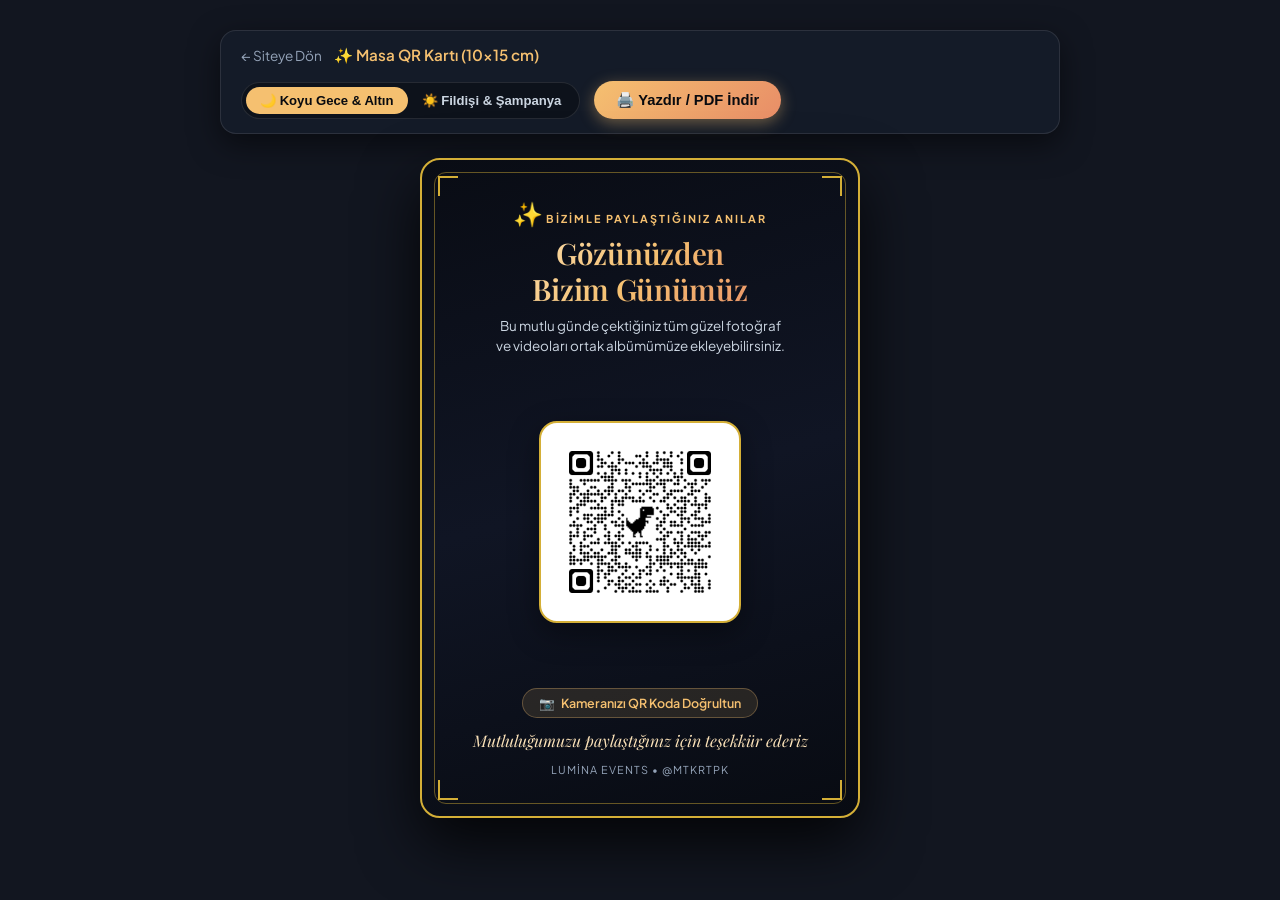
==== frontend/table_card.html @ 3c3db8ea "feat: Yüklenen QR kod için lüks masa kartı tasarımı (Koyu ve Açık temalı, yazdırılabilir)" ====
<!DOCTYPE html>
<html lang="tr">
<head>
  <meta charset="UTF-8">
  <meta name="viewport" content="width=device-width, initial-scale=1.0">
  <title>Masa QR Kartı Tasarımı | Lumina Events</title>
  
  <!-- Google Fonts: Playfair Display & Plus Jakarta Sans -->
  <link rel="preconnect" href="https://fonts.googleapis.com">
  <link rel="preconnect" href="https://fonts.gstatic.com" crossorigin>
  <link href="https://fonts.googleapis.com/css2?family=Playfair+Display:ital,wght@0,500;0,600;0,700;1,400;1,600&family=Plus+Jakarta+Sans:wght@400;500;600;700&display=swap" rel="stylesheet">
  
  <style>
    :root {
      --bg-dark: #080a0f;
      --gold-primary: #d4af37;
      --gold-light: #f5c070;
      --gold-border: rgba(212, 175, 55, 0.45);
      --font-serif: 'Playfair Display', Georgia, serif;
      --font-sans: 'Plus Jakarta Sans', -apple-system, sans-serif;
    }

    * {
      box-sizing: border-box;
      margin: 0;
      padding: 0;
    }

    body {
      background-color: #121620;
      color: #fdfbf7;
      font-family: var(--font-sans);
      min-height: 100vh;
      display: flex;
      flex-direction: column;
      align-items: center;
      padding: 30px 16px;
    }

    /* Üst Kontrol Barı (Baskıda Gizlenir) */
    .toolbar {
      display: flex;
      align-items: center;
      justify-content: space-between;
      width: 100%;
      max-width: 840px;
      margin-bottom: 24px;
      gap: 16px;
      flex-wrap: wrap;
      background: rgba(22, 28, 42, 0.9);
      padding: 14px 20px;
      border-radius: 16px;
      border: 1px solid rgba(255, 255, 255, 0.1);
      box-shadow: 0 10px 30px rgba(0, 0, 0, 0.5);
    }

    .toolbar-left {
      display: flex;
      align-items: center;
      gap: 12px;
    }

    .toolbar-title {
      font-size: 0.95rem;
      font-weight: 600;
      color: var(--gold-light);
    }

    .theme-toggle-group {
      display: flex;
      background: rgba(0, 0, 0, 0.3);
      padding: 4px;
      border-radius: 50px;
      border: 1px solid rgba(255, 255, 255, 0.1);
    }

    .theme-btn {
      background: transparent;
      border: none;
      color: #cbd5e1;
      padding: 6px 14px;
      border-radius: 50px;
      font-size: 0.82rem;
      font-weight: 600;
      cursor: pointer;
      transition: all 0.2s;
    }

    .theme-btn.active {
      background: var(--gold-light);
      color: #080a0f;
    }

    .btn-print {
      display: inline-flex;
      align-items: center;
      gap: 8px;
      background: linear-gradient(135deg, #f5c070 0%, #e88d67 100%);
      color: #080a0f;
      border: none;
      padding: 10px 22px;
      border-radius: 50px;
      font-size: 0.92rem;
      font-weight: 700;
      cursor: pointer;
      box-shadow: 0 4px 15px rgba(245, 192, 112, 0.4);
      transition: transform 0.2s;
    }

    .btn-print:hover {
      transform: translateY(-2px);
    }

    .btn-back {
      color: #94a3b8;
      text-decoration: none;
      font-size: 0.85rem;
      display: inline-flex;
      align-items: center;
      gap: 6px;
    }

    .btn-back:hover {
      color: #fff;
    }

    /* ==========================================================================
       Masa Kartı Alanı (10x15 cm / A6 Orantılı)
       ========================================================================== */
    .card-container {
      width: 100%;
      max-width: 440px;
      aspect-ratio: 10 / 15;
      position: relative;
      border-radius: 20px;
      overflow: hidden;
      box-shadow: 0 25px 60px rgba(0, 0, 0, 0.8);
      transition: all 0.3s ease;
    }

    /* Koyu Lüks Tema (Varsayılan) */
    .card-theme-dark {
      background: linear-gradient(165deg, #090c14 0%, #101524 50%, #080b12 100%);
      color: #fdfbf7;
      border: 2px solid var(--gold-primary);
    }

    /* Açık Fildişi & Şampanya Tema */
    .card-theme-light {
      background: linear-gradient(165deg, #fbf9f4 0%, #f4eee1 50%, #faf6ee 100%);
      color: #1a1e28;
      border: 2px solid #c59b27;
      box-shadow: 0 20px 50px rgba(0, 0, 0, 0.25);
    }

    .card-inner {
      position: relative;
      width: 100%;
      height: 100%;
      padding: 38px 28px;
      display: flex;
      flex-direction: column;
      align-items: center;
      justify-content: space-between;
      text-align: center;
    }

    /* Çift Kenarlık & Köşe Desenleri */
    .card-border-frame {
      position: absolute;
      inset: 12px;
      border: 1px solid var(--gold-border);
      border-radius: 12px;
      pointer-events: none;
    }

    .corner-decor {
      position: absolute;
      width: 20px;
      height: 20px;
      border-color: var(--gold-primary);
      border-style: solid;
      pointer-events: none;
    }
    .corner-tl { top: 16px; left: 16px; border-width: 2px 0 0 2px; }
    .corner-tr { top: 16px; right: 16px; border-width: 2px 2px 0 0; }
    .corner-bl { bottom: 16px; left: 16px; border-width: 0 0 2px 2px; }
    .corner-br { bottom: 16px; right: 16px; border-width: 0 2px 2px 0; }

    /* Kart Üst Başlık */
    .card-header {
      position: relative;
      z-index: 2;
    }

    .card-sparkle {
      font-size: 1.5rem;
      margin-bottom: 6px;
      display: inline-block;
    }

    .card-badge {
      display: inline-block;
      font-size: 0.68rem;
      letter-spacing: 2px;
      text-transform: uppercase;
      font-weight: 700;
      color: var(--gold-light);
      margin-bottom: 8px;
    }
    .card-theme-light .card-badge {
      color: #966f1e;
    }

    .card-title {
      font-family: var(--font-serif);
      font-size: 1.85rem;
      font-weight: 600;
      line-height: 1.2;
      letter-spacing: -0.3px;
      margin-bottom: 10px;
    }

    .card-theme-dark .card-title {
      background: linear-gradient(135deg, #fae1b8 0%, #f5c070 50%, #e88d67 100%);
      -webkit-background-clip: text;
      -webkit-text-fill-color: transparent;
    }
    .card-theme-light .card-title {
      color: #1a1e28;
    }

    .card-subtitle {
      font-size: 0.84rem;
      line-height: 1.5;
      max-width: 290px;
      margin: 0 auto;
      color: #cbd5e1;
    }
    .card-theme-light .card-subtitle {
      color: #555d6e;
    }

    /* QR Kod Alanı */
    .card-qr-wrapper {
      position: relative;
      background: #ffffff;
      padding: 14px;
      border-radius: 18px;
      border: 2px solid var(--gold-primary);
      box-shadow: 0 10px 30px rgba(0, 0, 0, 0.4);
      margin: 12px 0;
    }

    .card-theme-light .card-qr-wrapper {
      border-color: #c59b27;
      box-shadow: 0 8px 25px rgba(197, 155, 39, 0.25);
    }

    .card-qr-img {
      width: 170px;
      height: 170px;
      display: block;
      object-fit: contain;
    }

    /* Kart Alt Bilgi */
    .card-footer {
      position: relative;
      z-index: 2;
    }

    .scan-cta {
      display: inline-flex;
      align-items: center;
      gap: 6px;
      background: rgba(245, 192, 112, 0.12);
      border: 1px solid rgba(245, 192, 112, 0.3);
      padding: 6px 16px;
      border-radius: 50px;
      font-size: 0.78rem;
      font-weight: 600;
      color: var(--gold-light);
      margin-bottom: 12px;
    }
    .card-theme-light .scan-cta {
      background: rgba(197, 155, 39, 0.1);
      border-color: rgba(197, 155, 39, 0.35);
      color: #855f14;
    }

    .thanks-text {
      font-family: var(--font-serif);
      font-style: italic;
      font-size: 1rem;
      margin-bottom: 6px;
      color: #fae1b8;
    }
    .card-theme-light .thanks-text {
      color: #2b3140;
    }

    .brand-tag {
      font-size: 0.68rem;
      letter-spacing: 1px;
      text-transform: uppercase;
      color: #94a3b8;
    }
    .card-theme-light .brand-tag {
      color: #717d96;
    }

    /* ==========================================================================
       Yazdırma Ayarları (@media print)
       ========================================================================== */
    @media print {
      body {
        background: transparent !important;
        padding: 0 !important;
      }
      .toolbar {
        display: none !important;
      }
      .card-container {
        box-shadow: none !important;
        width: 10cm !important;
        height: 15cm !important;
        border-radius: 0 !important;
        page-break-inside: avoid;
      }
    }
  </style>
</head>
<body>

  <!-- Üst Araç Çubuğu (Yazdırma ve Tema Değiştirme) -->
  <div class="toolbar">
    <div class="toolbar-left">
      <a href="/" class="btn-back">← Siteye Dön</a>
      <span class="toolbar-title">✨ Masa QR Kartı (10x15 cm)</span>
    </div>
    <div style="display: flex; align-items: center; gap: 14px;">
      <div class="theme-toggle-group">
        <button type="button" class="theme-btn active" id="btnThemeDark">🌙 Koyu Gece & Altın</button>
        <button type="button" class="theme-btn" id="btnThemeLight">☀️ Fildişi & Şampanya</button>
      </div>
      <button type="button" class="btn-print" onclick="window.print()">
        🖨️ Yazdır / PDF İndir
      </button>
    </div>
  </div>

  <!-- Masa Kartı -->
  <div class="card-container card-theme-dark" id="cardContainer">
    <div class="card-inner">
      <div class="card-border-frame"></div>
      <div class="corner-decor corner-tl"></div>
      <div class="corner-decor corner-tr"></div>
      <div class="corner-decor corner-bl"></div>
      <div class="corner-decor corner-br"></div>

      <!-- Üst Başlık -->
      <div class="card-header">
        <span class="card-sparkle">✨</span>
        <div class="card-badge">BİZİMLE PAYLAŞTIĞINIZ ANILAR</div>
        <h1 class="card-title">Gözünüzden <br>Bizim Günümüz</h1>
        <p class="card-subtitle">
          Bu mutlu günde çektiğiniz tüm güzel fotoğraf ve videoları ortak albümümüze ekleyebilirsiniz.
        </p>
      </div>

      <!-- Kullanıcının QR Kodu -->
      <div class="card-qr-wrapper">
        <img src="assets/form_qr.png" alt="Google Form QR Kodu" class="card-qr-img">
      </div>

      <!-- Alt Bilgi & Çağrı -->
      <div class="card-footer">
        <div class="scan-cta">
          <span>📷</span> Kameranızı QR Koda Doğrultun
        </div>
        <p class="thanks-text">Mutluluğumuzu paylaştığınız için teşekkür ederiz</p>
        <span class="brand-tag">Lumina Events • @mtkrtpk</span>
      </div>
    </div>
  </div>

  <script>
    const cardContainer = document.getElementById('cardContainer');
    const btnThemeDark = document.getElementById('btnThemeDark');
    const btnThemeLight = document.getElementById('btnThemeLight');

    btnThemeDark.addEventListener('click', () => {
      cardContainer.className = 'card-container card-theme-dark';
      btnThemeDark.classList.add('active');
      btnThemeLight.classList.remove('active');
    });

    btnThemeLight.addEventListener('click', () => {
      cardContainer.className = 'card-container card-theme-light';
      btnThemeLight.classList.add('active');
      btnThemeDark.classList.remove('active');
    });
  </script>
</body>
</html>
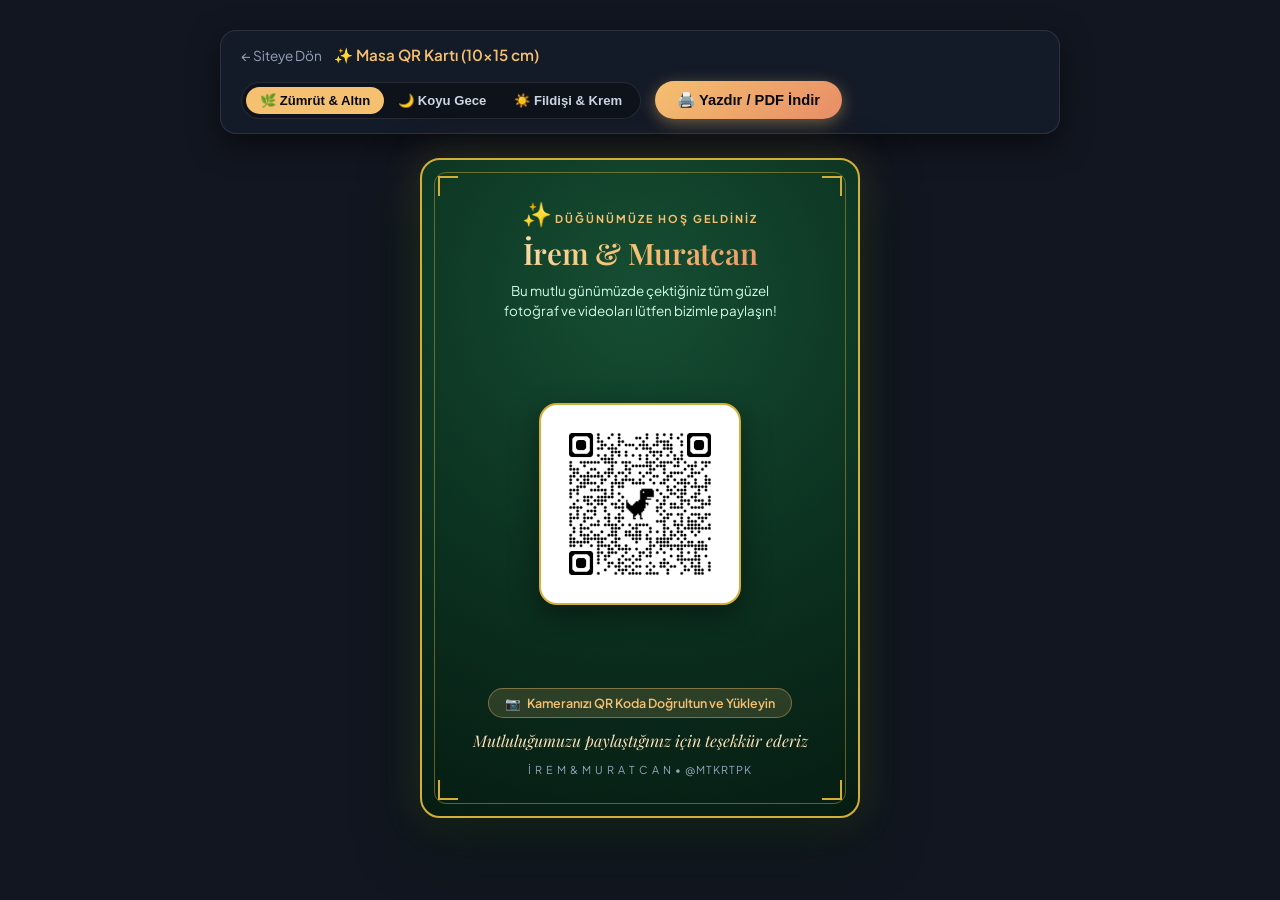
==== commit 90ed4188: "feat: Cloudflare/HuggingFace hazır Dockerfile, Google Form entegrasyonu ve lüks QR kartları" ====
--- a/frontend/table_card.html
+++ b/frontend/table_card.html
@@ -138,7 +138,34 @@
       transition: all 0.3s ease;
     }
 
-    /* Koyu Lüks Tema (Varsayılan) */
+    /* Zümrüt Yeşili & Altın Tema (Özel Lüks - Favori) */
+    .card-theme-emerald {
+      background: radial-gradient(circle at 50% 20%, #164e33 0%, #0c3321 50%, #061c12 100%);
+      color: #fdfbf7;
+      border: 2px solid #d4af37;
+      box-shadow: 0 25px 60px rgba(6, 28, 18, 0.8), 0 0 40px rgba(212, 175, 55, 0.2);
+    }
+    .card-theme-emerald .card-badge {
+      color: #f5c070;
+    }
+    .card-theme-emerald .card-title {
+      background: linear-gradient(135deg, #fae1b8 0%, #f5c070 50%, #e88d67 100%);
+      -webkit-background-clip: text;
+      -webkit-text-fill-color: transparent;
+    }
+    .card-theme-emerald .card-subtitle {
+      color: #d1fae5;
+    }
+    .card-theme-emerald .scan-cta {
+      background: rgba(245, 192, 112, 0.15);
+      border-color: rgba(245, 192, 112, 0.4);
+      color: #f5c070;
+    }
+    .card-theme-emerald .thanks-text {
+      color: #fae1b8;
+    }
+
+    /* Koyu Lüks Tema */
     .card-theme-dark {
       background: linear-gradient(165deg, #090c14 0%, #101524 50%, #080b12 100%);
       color: #fdfbf7;
@@ -339,10 +366,11 @@
       <a href="/" class="btn-back">← Siteye Dön</a>
       <span class="toolbar-title">✨ Masa QR Kartı (10x15 cm)</span>
     </div>
-    <div style="display: flex; align-items: center; gap: 14px;">
+    <div style="display: flex; align-items: center; gap: 14px; flex-wrap: wrap;">
       <div class="theme-toggle-group">
-        <button type="button" class="theme-btn active" id="btnThemeDark">🌙 Koyu Gece & Altın</button>
-        <button type="button" class="theme-btn" id="btnThemeLight">☀️ Fildişi & Şampanya</button>
+        <button type="button" class="theme-btn active" id="btnThemeEmerald">🌿 Zümrüt & Altın</button>
+        <button type="button" class="theme-btn" id="btnThemeDark">🌙 Koyu Gece</button>
+        <button type="button" class="theme-btn" id="btnThemeLight">☀️ Fildişi & Krem</button>
       </div>
       <button type="button" class="btn-print" onclick="window.print()">
         🖨️ Yazdır / PDF İndir
@@ -350,8 +378,8 @@
     </div>
   </div>
 
-  <!-- Masa Kartı -->
-  <div class="card-container card-theme-dark" id="cardContainer">
+  <!-- Masa Kartı (Varsayılan Zümrüt Yeşili) -->
+  <div class="card-container card-theme-emerald" id="cardContainer">
     <div class="card-inner">
       <div class="card-border-frame"></div>
       <div class="corner-decor corner-tl"></div>
@@ -362,45 +390,45 @@
       <!-- Üst Başlık -->
       <div class="card-header">
         <span class="card-sparkle">✨</span>
-        <div class="card-badge">BİZİMLE PAYLAŞTIĞINIZ ANILAR</div>
-        <h1 class="card-title">Gözünüzden <br>Bizim Günümüz</h1>
+        <div class="card-badge">DÜĞÜNÜMÜZE HOŞ GELDİNİZ</div>
+        <h1 class="card-title">İrem & Muratcan</h1>
         <p class="card-subtitle">
-          Bu mutlu günde çektiğiniz tüm güzel fotoğraf ve videoları ortak albümümüze ekleyebilirsiniz.
+          Bu mutlu günümüzde çektiğiniz tüm güzel fotoğraf ve videoları lütfen bizimle paylaşın!
         </p>
       </div>
 
       <!-- Kullanıcının QR Kodu -->
       <div class="card-qr-wrapper">
-        <img src="assets/form_qr.png" alt="Google Form QR Kodu" class="card-qr-img">
+        <img src="assets/form_qr.png" alt="İrem ve Muratcan Fotoğraf Yükleme QR Kodu" class="card-qr-img">
       </div>
 
       <!-- Alt Bilgi & Çağrı -->
       <div class="card-footer">
         <div class="scan-cta">
-          <span>📷</span> Kameranızı QR Koda Doğrultun
+          <span>📷</span> Kameranızı QR Koda Doğrultun ve Yükleyin
         </div>
         <p class="thanks-text">Mutluluğumuzu paylaştığınız için teşekkür ederiz</p>
-        <span class="brand-tag">Lumina Events • @mtkrtpk</span>
+        <span class="brand-tag">İ R E M   &   M U R A T C A N   •   @mtkrtpk</span>
       </div>
     </div>
   </div>
 
   <script>
     const cardContainer = document.getElementById('cardContainer');
+    const btnThemeEmerald = document.getElementById('btnThemeEmerald');
     const btnThemeDark = document.getElementById('btnThemeDark');
     const btnThemeLight = document.getElementById('btnThemeLight');
-
-    btnThemeDark.addEventListener('click', () => {
-      cardContainer.className = 'card-container card-theme-dark';
-      btnThemeDark.classList.add('active');
-      btnThemeLight.classList.remove('active');
-    });
-
-    btnThemeLight.addEventListener('click', () => {
-      cardContainer.className = 'card-container card-theme-light';
-      btnThemeLight.classList.add('active');
-      btnThemeDark.classList.remove('active');
-    });
+    const allBtns = [btnThemeEmerald, btnThemeDark, btnThemeLight];
+
+    function setActiveTheme(btn, themeClass) {
+      allBtns.forEach(b => b.classList.remove('active'));
+      btn.classList.add('active');
+      cardContainer.className = 'card-container ' + themeClass;
+    }
+
+    btnThemeEmerald.addEventListener('click', () => setActiveTheme(btnThemeEmerald, 'card-theme-emerald'));
+    btnThemeDark.addEventListener('click', () => setActiveTheme(btnThemeDark, 'card-theme-dark'));
+    btnThemeLight.addEventListener('click', () => setActiveTheme(btnThemeLight, 'card-theme-light'));
   </script>
 </body>
 </html>
